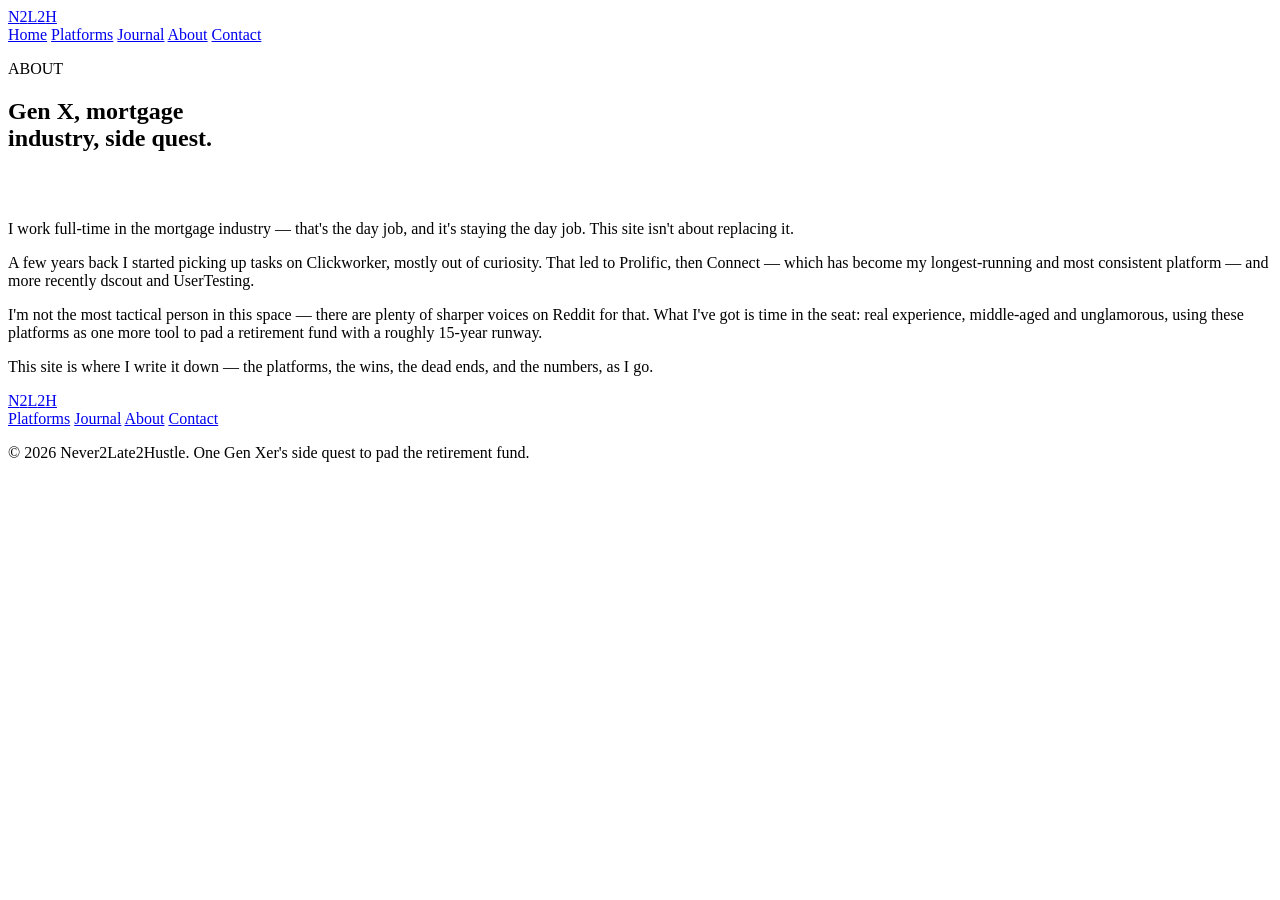
==== about.html @ de8c7974 "Add files via upload" ====
<!DOCTYPE html>
<html lang="en">
<head>
<meta charset="UTF-8">
<meta name="viewport" content="width=device-width, initial-scale=1.0">
<title>About — Never2Late2Hustle</title>
<link href="https://fonts.googleapis.com/css2?family=Fraunces:opsz,wght@9..144,500;9..144,600&family=IBM+Plex+Sans:wght@400;500;600&display=swap" rel="stylesheet">
<link rel="stylesheet" href="css/styles.css">
</head>
<body>

<header class="site-header">
  <div class="header-inner">
    <a class="wordmark" href="index.html">N<span class="num">2</span>L<span class="num">2</span>H</a>
    <nav class="site-nav">
      <a href="index.html">Home</a>
      <a href="platforms.html">Platforms</a>
      <a href="journal.html">Journal</a>
      <a href="about.html" class="active">About</a>
      <a href="contact.html">Contact</a>
    </nav>
  </div>
</header>

<main>
  <section class="hero" style="padding-bottom: 8px;">
    <p class="kicker">ABOUT</p>
    <h1 style="max-width: 18ch;">Gen X, mortgage industry, side quest.</h1>
  </section>

  <section class="section" style="padding-top: 24px;">
    <p class="section-intro">I work full-time in the mortgage industry — that's the day job, and it's staying the day job. This site isn't about replacing it.</p>
    <p class="section-intro">A few years back I started picking up tasks on Clickworker, mostly out of curiosity. That led to Prolific, then Connect — which has become my longest-running and most consistent platform — and more recently dscout and UserTesting.</p>
    <p class="section-intro">I'm not the most tactical person in this space — there are plenty of sharper voices on Reddit for that. What I've got is time in the seat: real experience, middle-aged and unglamorous, using these platforms as one more tool to pad a retirement fund with a roughly 15-year runway.</p>
    <p class="section-intro">This site is where I write it down — the platforms, the wins, the dead ends, and the numbers, as I go.</p>
  </section>
</main>

<footer class="site-footer">
  <div class="footer-inner">
    <a class="wordmark" href="index.html">N<span class="num">2</span>L<span class="num">2</span>H</a>
    <div class="footer-links">
      <a href="platforms.html">Platforms</a>
      <a href="journal.html">Journal</a>
      <a href="about.html">About</a>
      <a href="contact.html">Contact</a>
    </div>
  </div>
  <p class="footer-note">© <span id="year"></span> Never2Late2Hustle. One Gen Xer's side quest to pad the retirement fund.</p>
</footer>

<script>document.getElementById('year').textContent = new Date().getFullYear();</script>
</body>
</html>
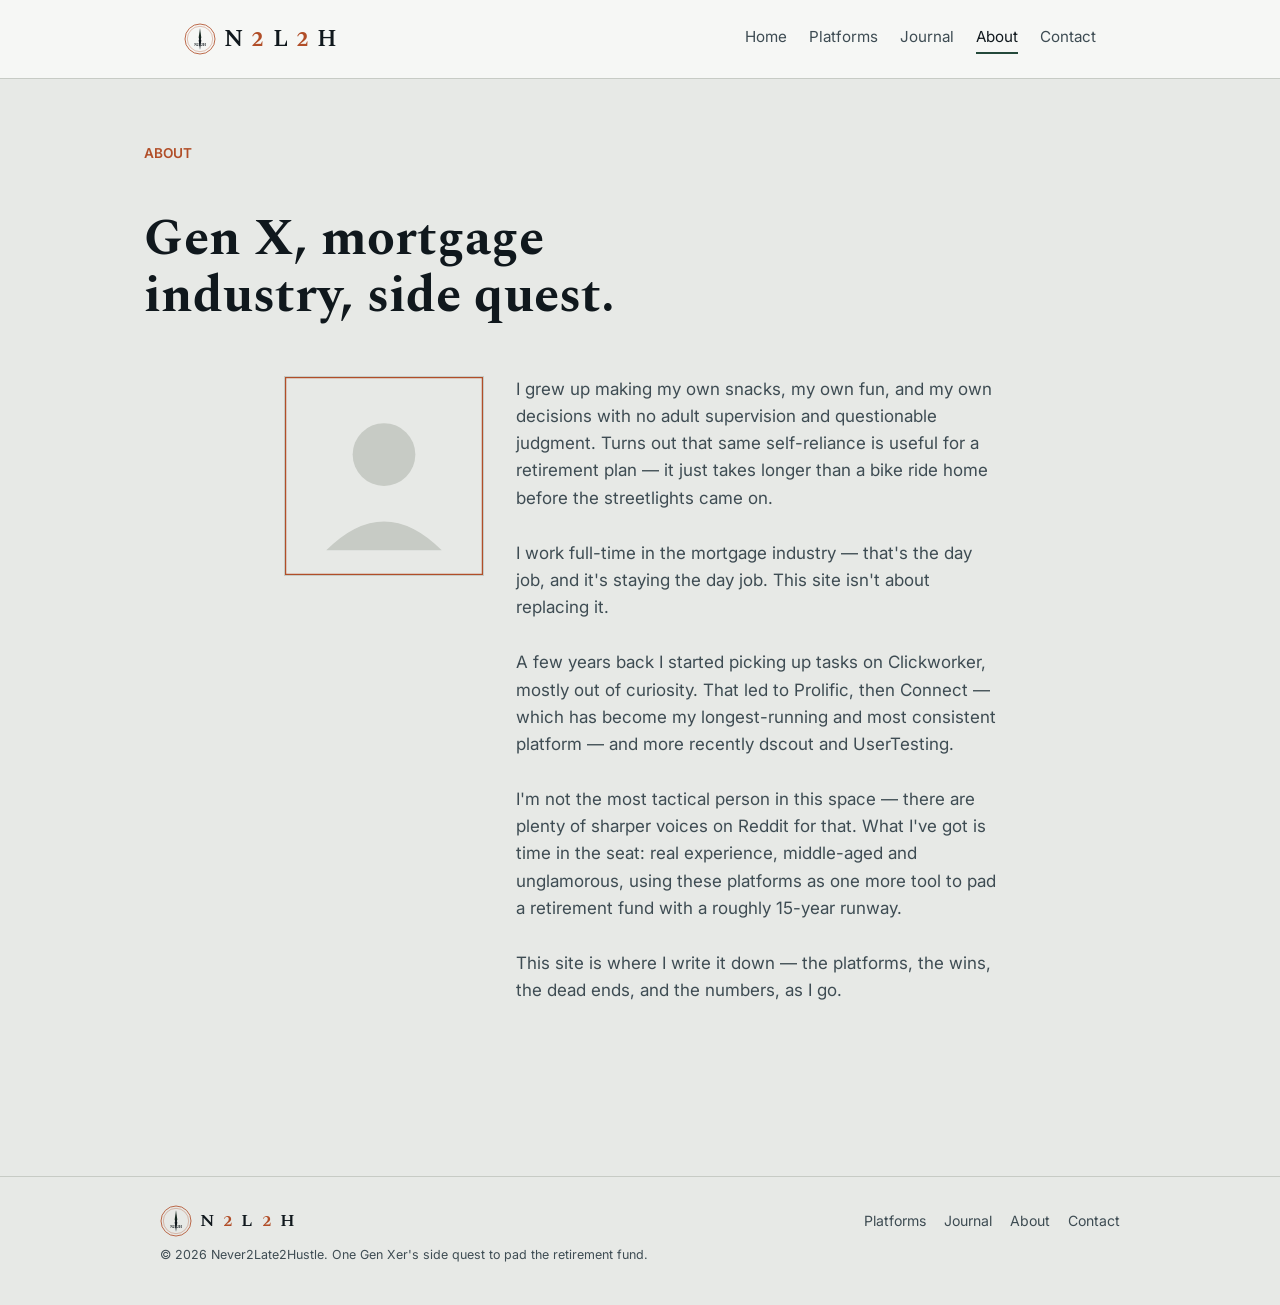
==== commit 672519ea: "Add files via upload" ====
--- a/about.html
+++ b/about.html
@@ -4,14 +4,21 @@
 <meta charset="UTF-8">
 <meta name="viewport" content="width=device-width, initial-scale=1.0">
 <title>About — Never2Late2Hustle</title>
-<link href="https://fonts.googleapis.com/css2?family=Fraunces:opsz,wght@9..144,500;9..144,600&family=IBM+Plex+Sans:wght@400;500;600&display=swap" rel="stylesheet">
+<meta name="description" content="About Never2Late2Hustle: a self-reliant Gen Xer in the mortgage industry using gig and research platforms as one more tool toward retirement.">
+<link rel="canonical" href="https://never2late2hustle.com/about.html">
+<meta property="og:type" content="website">
+<meta property="og:title" content="About — Never2Late2Hustle">
+<meta property="og:description" content="Gen X, mortgage industry, side quest.">
+<meta property="og:url" content="https://never2late2hustle.com/about.html">
+<link href="https://fonts.googleapis.com/css2?family=Spectral:wght@500;600;700&family=Inter:wght@400;500;600;700&display=swap" rel="stylesheet">
+<link rel="icon" type="image/svg+xml" href="img/logo-mark.svg">
 <link rel="stylesheet" href="css/styles.css">
 </head>
 <body>
 
 <header class="site-header">
   <div class="header-inner">
-    <a class="wordmark" href="index.html">N<span class="num">2</span>L<span class="num">2</span>H</a>
+    <a class="wordmark" href="index.html"><img src="img/logo-mark.svg" alt="">N<span class="num">2</span>L<span class="num">2</span>H</a>
     <nav class="site-nav">
       <a href="index.html">Home</a>
       <a href="platforms.html">Platforms</a>
@@ -29,16 +36,23 @@
   </section>
 
   <section class="section" style="padding-top: 24px;">
-    <p class="section-intro">I work full-time in the mortgage industry — that's the day job, and it's staying the day job. This site isn't about replacing it.</p>
-    <p class="section-intro">A few years back I started picking up tasks on Clickworker, mostly out of curiosity. That led to Prolific, then Connect — which has become my longest-running and most consistent platform — and more recently dscout and UserTesting.</p>
-    <p class="section-intro">I'm not the most tactical person in this space — there are plenty of sharper voices on Reddit for that. What I've got is time in the seat: real experience, middle-aged and unglamorous, using these platforms as one more tool to pad a retirement fund with a roughly 15-year runway.</p>
-    <p class="section-intro">This site is where I write it down — the platforms, the wins, the dead ends, and the numbers, as I go.</p>
+    <!-- TODO: swap img/about-placeholder.svg for a real photo of yourself -->
+    <div class="about-layout">
+      <div class="about-portrait"><img src="img/about-placeholder.svg" alt=""></div>
+      <div>
+        <p class="section-intro">I grew up making my own snacks, my own fun, and my own decisions with no adult supervision and questionable judgment. Turns out that same self-reliance is useful for a retirement plan — it just takes longer than a bike ride home before the streetlights came on.</p>
+        <p class="section-intro">I work full-time in the mortgage industry — that's the day job, and it's staying the day job. This site isn't about replacing it.</p>
+        <p class="section-intro">A few years back I started picking up tasks on Clickworker, mostly out of curiosity. That led to Prolific, then Connect — which has become my longest-running and most consistent platform — and more recently dscout and UserTesting.</p>
+        <p class="section-intro">I'm not the most tactical person in this space — there are plenty of sharper voices on Reddit for that. What I've got is time in the seat: real experience, middle-aged and unglamorous, using these platforms as one more tool to pad a retirement fund with a roughly 15-year runway.</p>
+        <p class="section-intro">This site is where I write it down — the platforms, the wins, the dead ends, and the numbers, as I go.</p>
+      </div>
+    </div>
   </section>
 </main>
 
 <footer class="site-footer">
   <div class="footer-inner">
-    <a class="wordmark" href="index.html">N<span class="num">2</span>L<span class="num">2</span>H</a>
+    <a class="wordmark" href="index.html"><img src="img/logo-mark.svg" alt="">N<span class="num">2</span>L<span class="num">2</span>H</a>
     <div class="footer-links">
       <a href="platforms.html">Platforms</a>
       <a href="journal.html">Journal</a>
--- a/css/styles.css
+++ b/css/styles.css
@@ -0,0 +1,345 @@
+/* ============================================
+   Never2Late2Hustle — design tokens
+   Palette: navy ink + pine + rust, stone paper ground
+   Type: Fraunces (display serif) / IBM Plex Sans (body)
+   ============================================ */
+
+:root{
+  --paper: #E7E9E6;
+  --paper-raised: #F6F7F5;
+  --ink: #10181D;
+  --ink-soft: #3E4C53;
+  --pine: #24493A;
+  --pine-deep: #16281F;
+  --rust: #B14E28;
+  --rule: #C7CBC5;
+  --green: #24493A;
+
+  --serif: "Spectral", Georgia, serif;
+  --sans: "Inter", -apple-system, BlinkMacSystemFont, "Segoe UI", sans-serif;
+
+  --max: 760px;
+}
+
+*{ box-sizing: border-box; }
+html{ scroll-behavior: smooth; }
+
+body{
+  margin: 0;
+  background: var(--paper);
+  color: var(--ink);
+  font-family: var(--sans);
+  font-size: 17px;
+  line-height: 1.6;
+  -webkit-font-smoothing: antialiased;
+}
+
+a{ color: var(--rust); text-decoration-thickness: 1px; text-underline-offset: 2px; }
+a:hover{ color: var(--ink); }
+
+img{ max-width: 100%; display: block; }
+
+/* ---------- Logo / wordmark ---------- */
+.wordmark{
+  font-family: var(--serif);
+  font-weight: 600;
+  font-size: 1.5rem;
+  letter-spacing: 0.01em;
+  color: var(--ink);
+  text-decoration: none;
+  display: inline-flex;
+  align-items: center;
+  gap: 8px;
+}
+.wordmark img{ width: 32px; height: 32px; }
+.wordmark .num{ color: var(--rust); font-variant-numeric: oldstyle-nums; }
+.wordmark:hover{ color: var(--ink); }
+
+/* ---------- Header / nav ---------- */
+.site-header{
+  border-bottom: 1px solid var(--rule);
+  background: var(--paper-raised);
+}
+.header-inner{
+  max-width: 960px;
+  margin: 0 auto;
+  padding: 20px 24px;
+  display: flex;
+  align-items: center;
+  justify-content: space-between;
+  gap: 16px;
+  flex-wrap: wrap;
+}
+.site-nav{
+  display: flex;
+  gap: 22px;
+  font-size: 0.95rem;
+}
+.site-nav a{
+  color: var(--ink-soft);
+  text-decoration: none;
+  padding-bottom: 3px;
+  border-bottom: 2px solid transparent;
+}
+.site-nav a:hover, .site-nav a.active{
+  color: var(--ink);
+  border-bottom-color: var(--pine);
+}
+
+/* ---------- Layout shells ---------- */
+.container{
+  max-width: var(--max);
+  margin: 0 auto;
+  padding: 0 24px;
+}
+main{ padding-bottom: 80px; }
+
+/* ---------- Hero (with media) ---------- */
+.hero{
+  padding: 64px 24px 48px;
+  max-width: 1040px;
+  margin: 0 auto;
+  display: grid;
+  grid-template-columns: 1fr;
+  gap: 36px;
+  align-items: center;
+}
+.hero.with-media{ grid-template-columns: 1.1fr 0.9fr; }
+.hero-copy{ max-width: 46ch; }
+.hero-media{
+  aspect-ratio: 1 / 1;
+  border: 1px solid var(--rule);
+  background: var(--paper-raised);
+  overflow: hidden;
+}
+.hero-media img{ width: 100%; height: 100%; object-fit: cover; }
+@media (max-width: 760px){
+  .hero.with-media{ grid-template-columns: 1fr; }
+  .hero-media{ order: -1; max-width: 340px; margin: 0 auto; }
+}
+.hero .kicker{
+  font-family: var(--sans);
+  font-size: 0.85rem;
+  color: var(--rust);
+  font-weight: 600;
+  margin: 0 0 10px;
+}
+.hero h1{
+  font-family: var(--serif);
+  font-size: clamp(2.1rem, 5vw, 3.2rem);
+  line-height: 1.12;
+  margin: 0 0 18px;
+  max-width: 14ch;
+}
+.hero p.lede{
+  font-size: 1.15rem;
+  color: var(--ink-soft);
+  max-width: 46ch;
+  margin: 0 0 28px;
+}
+.hero .cta-row{ display: flex; gap: 14px; flex-wrap: wrap; }
+
+.btn{
+  display: inline-block;
+  font-family: var(--sans);
+  font-weight: 600;
+  font-size: 0.95rem;
+  padding: 12px 22px;
+  border-radius: 3px;
+  text-decoration: none;
+  border: 1px solid transparent;
+}
+.btn-primary{ background: var(--ink); color: var(--paper-raised); }
+.btn-primary:hover{ background: var(--rust); color: #fff; }
+.btn-ghost{ border-color: var(--ink); color: var(--ink); }
+.btn-ghost:hover{ background: var(--ink); color: var(--paper-raised); }
+
+/* ---------- Stat ledger ---------- */
+.ledger{
+  border-top: 1px solid var(--rule);
+  border-bottom: 1px solid var(--rule);
+  margin: 40px 0 0;
+}
+.ledger-row{
+  max-width: 960px;
+  margin: 0 auto;
+  padding: 28px 24px;
+  display: grid;
+  grid-template-columns: repeat(3, 1fr);
+  gap: 20px;
+}
+.ledger-item{ text-align: left; }
+.ledger-item .figure{
+  font-family: var(--serif);
+  font-size: 1.9rem;
+  color: var(--rust);
+  display: block;
+}
+.ledger-item .label{
+  font-size: 0.85rem;
+  color: var(--ink-soft);
+}
+@media (max-width: 600px){
+  .ledger-row{ grid-template-columns: 1fr; }
+}
+
+/* ---------- Section headings ---------- */
+.section{ max-width: 760px; margin: 0 auto; padding: 56px 24px 0; }
+.section h2{
+  font-family: var(--serif);
+  font-size: 1.7rem;
+  margin: 0 0 8px;
+}
+.section .section-intro{
+  color: var(--ink-soft);
+  max-width: 52ch;
+  margin: 0 0 28px;
+}
+
+/* ---------- Journal list (with thumbnails) ---------- */
+.entry{
+  display: grid;
+  grid-template-columns: 96px 1fr;
+  gap: 20px;
+  padding: 24px 0;
+  border-top: 1px solid var(--rule);
+}
+.entry:last-child{ border-bottom: 1px solid var(--rule); }
+.entry .thumb{
+  width: 96px;
+  height: 96px;
+  border: 1px solid var(--rule);
+  overflow: hidden;
+  background: var(--paper-raised);
+}
+.entry .thumb img{ width: 100%; height: 100%; object-fit: cover; }
+.entry .date{
+  font-size: 0.82rem;
+  color: var(--rust);
+  font-weight: 600;
+}
+.entry h3{
+  font-family: var(--serif);
+  font-size: 1.35rem;
+  margin: 6px 0 8px;
+}
+.entry h3 a{ color: var(--ink); text-decoration: none; }
+.entry h3 a:hover{ color: var(--rust); }
+.entry p{ color: var(--ink-soft); margin: 0; }
+@media (max-width: 480px){
+  .entry{ grid-template-columns: 64px 1fr; gap: 14px; }
+  .entry .thumb{ width: 64px; height: 64px; }
+}
+
+/* ---------- Platform badges ---------- */
+.platform-row{
+  display: grid;
+  grid-template-columns: 56px 100px 1fr;
+  gap: 18px;
+  padding: 20px 0;
+  border-top: 1px solid var(--rule);
+  align-items: start;
+}
+.platform-row:last-child{ border-bottom: 1px solid var(--rule); }
+.platform-badge{
+  width: 44px;
+  height: 44px;
+  border-radius: 50%;
+  background: var(--ink);
+  color: var(--paper-raised);
+  font-family: var(--serif);
+  font-weight: 600;
+  font-size: 1.1rem;
+  display: flex;
+  align-items: center;
+  justify-content: center;
+}
+.platform-row .name{
+  font-family: var(--serif);
+  font-size: 1.1rem;
+  padding-top: 2px;
+}
+.platform-row .status{
+  display: inline-block;
+  font-size: 0.75rem;
+  color: var(--green);
+  margin-top: 4px;
+}
+.platform-row p{ margin: 0; color: var(--ink-soft); }
+@media (max-width: 560px){
+  .platform-row{ grid-template-columns: 44px 1fr; }
+  .platform-row .name-col{ grid-column: 2; }
+}
+
+/* ---------- About portrait ---------- */
+.about-layout{
+  display: grid;
+  grid-template-columns: 200px 1fr;
+  gap: 32px;
+  align-items: start;
+}
+.about-portrait{
+  width: 200px;
+  height: 200px;
+  border: 1px solid var(--rule);
+  overflow: hidden;
+}
+.about-portrait img{ width: 100%; height: 100%; object-fit: cover; }
+@media (max-width: 620px){
+  .about-layout{ grid-template-columns: 1fr; }
+  .about-portrait{ margin: 0 auto; }
+}
+
+/* ---------- Forms ---------- */
+.form-row{ display: flex; gap: 10px; flex-wrap: wrap; margin-top: 8px; }
+input[type="email"], input[type="text"], textarea{
+  font-family: var(--sans);
+  font-size: 0.95rem;
+  padding: 11px 14px;
+  border: 1px solid var(--rule);
+  border-radius: 3px;
+  background: var(--paper-raised);
+  color: var(--ink);
+  flex: 1;
+  min-width: 200px;
+}
+textarea{ width: 100%; min-height: 140px; resize: vertical; }
+label{ display: block; font-size: 0.85rem; color: var(--ink-soft); margin: 16px 0 6px; }
+form .btn{ border: none; cursor: pointer; }
+
+/* ---------- Footer ---------- */
+.site-footer{
+  border-top: 1px solid var(--rule);
+  margin-top: 64px;
+  padding: 28px 24px 40px;
+}
+.footer-inner{
+  max-width: 960px;
+  margin: 0 auto;
+  display: flex;
+  justify-content: space-between;
+  align-items: center;
+  flex-wrap: wrap;
+  gap: 12px;
+}
+.footer-inner .wordmark{ font-size: 1.1rem; }
+.footer-links{ display: flex; gap: 18px; font-size: 0.88rem; }
+.footer-links a{ color: var(--ink-soft); text-decoration: none; }
+.footer-links a:hover{ color: var(--ink); }
+.footer-note{
+  max-width: 960px;
+  margin: 8px auto 0;
+  font-size: 0.78rem;
+  color: var(--ink-soft);
+}
+
+/* ---------- Reduced motion ---------- */
+@media (prefers-reduced-motion: reduce){
+  html{ scroll-behavior: auto; }
+}
+
+/* ---------- Focus visibility ---------- */
+a:focus-visible, button:focus-visible, input:focus-visible, textarea:focus-visible{
+  outline: 2px solid var(--rust);
+  outline-offset: 2px;
+}
